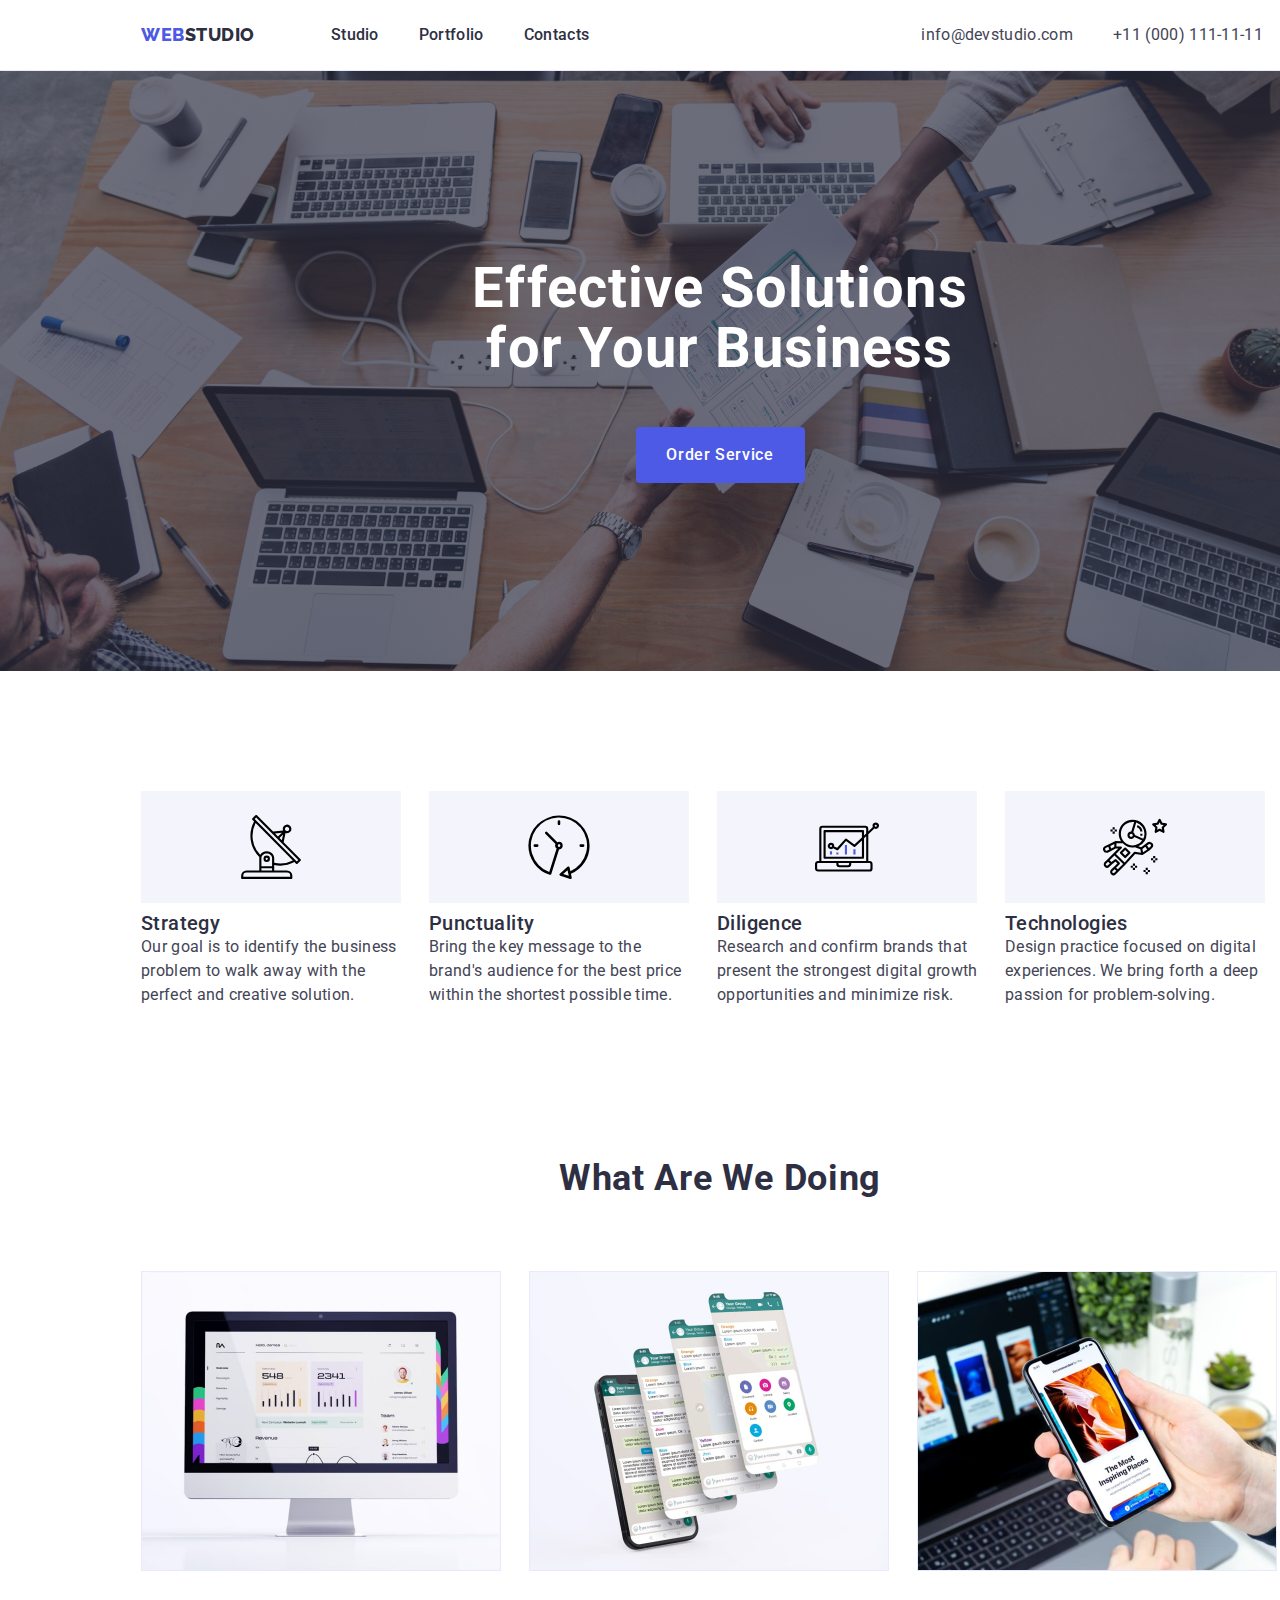
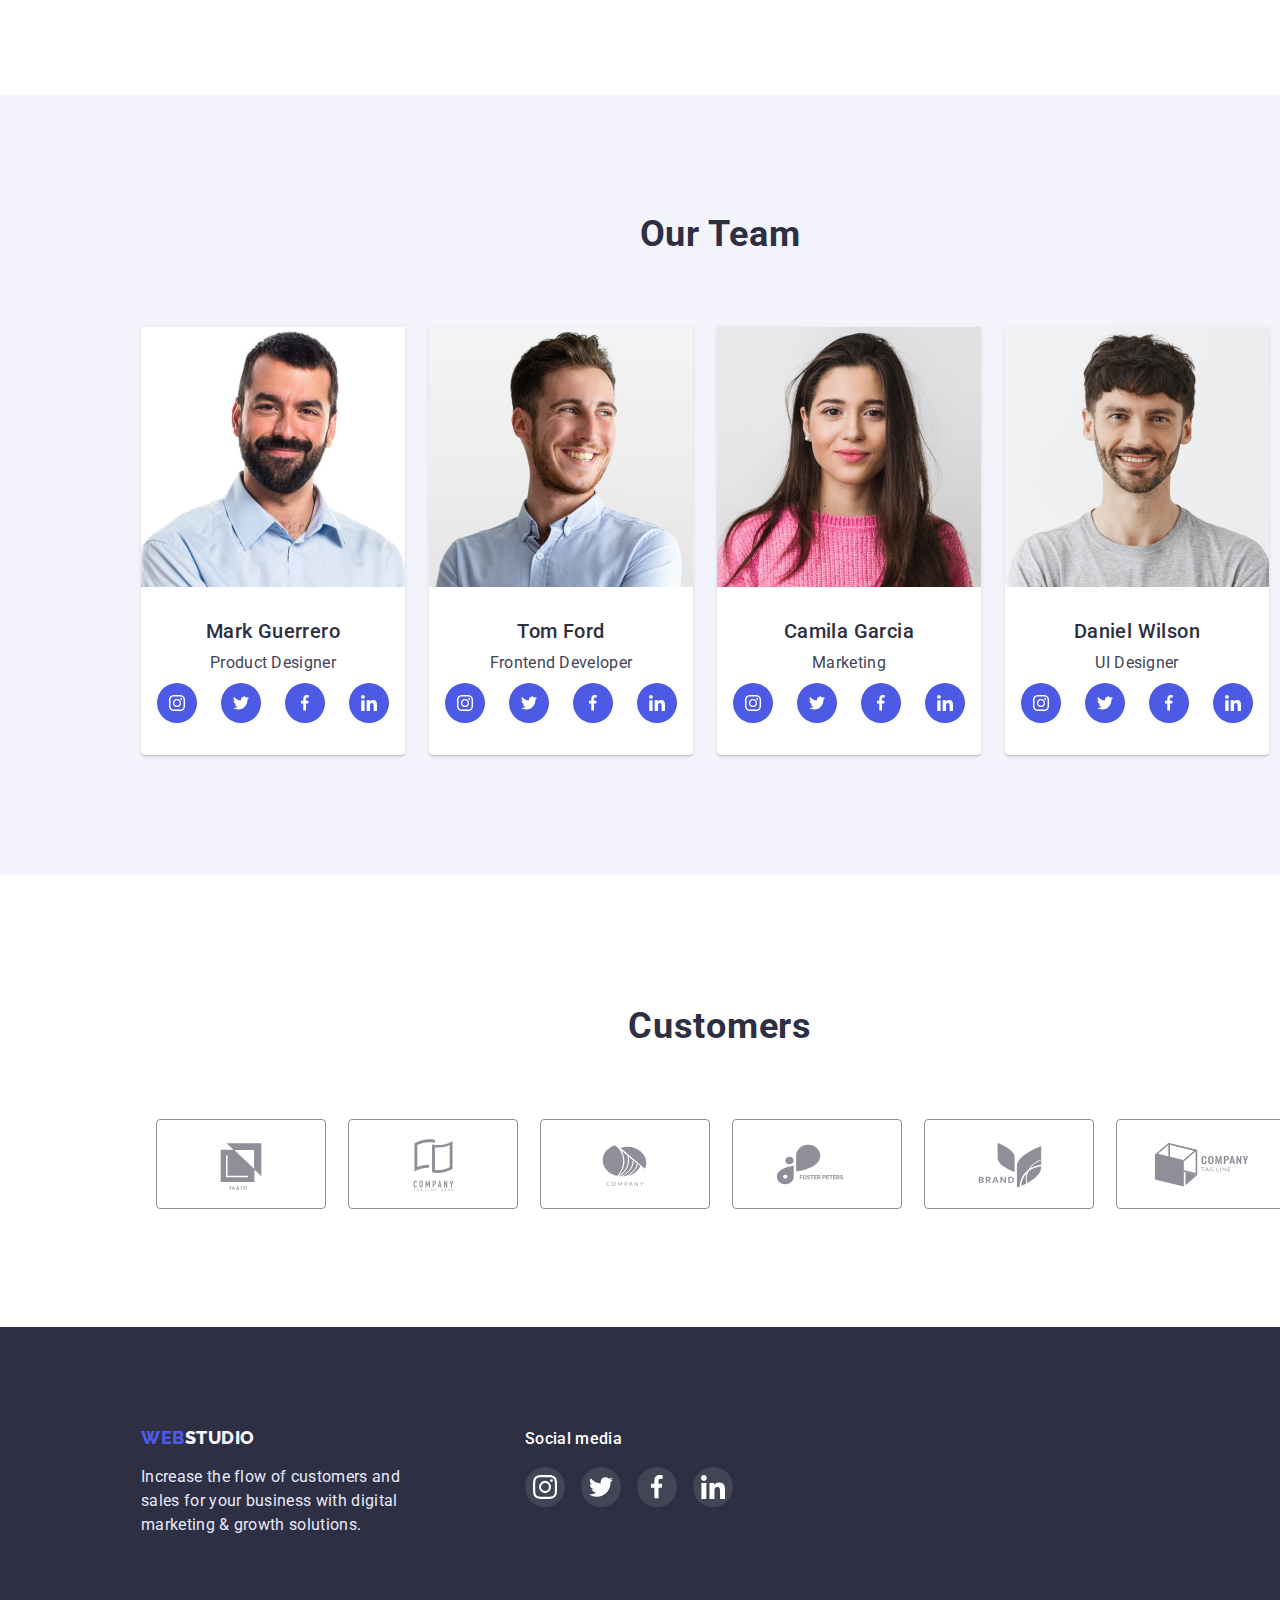
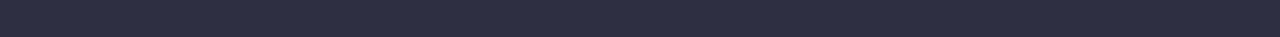
==== index.html @ 877e22a3 "Initial commit" ====
<!DOCTYPE html>
<html lang="en">
  <head>
    <meta charset="UTF-8" />
    <meta http-equiv="X-UA-Compatible" content="IE=edge" />
    <meta name="viewport" content="width=device-width, initial-scale=1.0" />
    <link rel="stylesheet" href="https://cdnjs.cloudflare.com/ajax/libs/modern-normalize/1.1.0/modern-normalize.min.css" integrity="sha512-wpPYUAdjBVSE4KJnH1VR1HeZfpl1ub8YT/NKx4PuQ5NmX2tKuGu6U/JRp5y+Y8XG2tV+wKQpNHVUX03MfMFn9Q==" crossorigin="anonymous" referrerpolicy="no-referrer" />
    <link rel="preconnect" href="https://fonts.googleapis.com">
    <link rel="preconnect" href="https://fonts.gstatic.com" crossorigin>
    <link href="https://fonts.googleapis.com/css2?family=Raleway:wght@800&family=Roboto:wght@400;500;700;900&display=swap" rel="stylesheet">
    <link rel="stylesheet" href="./css/style.css">
    <title>Document</title>
  </head>
  <body>
    <header class="header">
      <div class="container nav-container">
        <nav class="navigation">
            <a href="./index.html" class="header-logo link">Web<span class="logo-color">Studio</span></a>
            <ul class="header-list list">
              <li class="list-item"><a class="list-link text-16 link" href="./index.html">Studio</a></li>
              <li class="list-item"><a class="list-link text-16 link" href="./portfolio.html">Portfolio</a></li>
              <li class="list-item"><a class="list-link text-16 link" href="">Contacts</a></li>
            </ul>
          </nav>
          <address class="address">
            <ul class=" address-list list">
              <li class="address-contact"><a class="address-link text-16 link" href="mailto:info@devstudio.com">info@devstudio.com</a></li>
              <li class="address-contact"><a class="address-link text-16 link" href="tel:+110001111111">+11 (000) 111-11-11</a></li>
            </ul>
          </address>
        </div> 
    </header>

    <main class="main">
      <section class="hero">
        <div class="container hero-container">
          <h1 class="hero-text">
            Effective Solutions
            for Your Business
          </h1>
          <button type="button" class="button-order text-16">Order Service</button>
        </div>
      </section>
      <section class="section tech">
        <div class="container tech-container">
          <h2 class="section-title" hidden>tech</h2>
          <ul class="tech-list list">
            <li class="tech-list-item">
              <div class="tech-icon">
                <svg class="tech-svg" width="64" height="64">
                  <use class="tech-svg-img" href="./images/symbol.svg#icon-antenna-1"></use>
                </svg>
              </div>
              <h3 class="tech-logo">Strategy</h3>
              <p class="tech-content text-16">
                Our goal is to identify the business problem to walk away with the
                perfect and creative solution.
              </p>
            </li>
            <li class="tech-list-item">
              <div class="tech-icon">
                <svg class="tech-svg" width="64" height="64">
                  <use class="tech-svg-img" href="./images/symbol.svg#icon-clock-1"></use>
                </svg>
              </div>
              <h3 class="tech-logo">Punctuality</h3>
              <p class="tech-content text-16">
                Bring the key message to the brand's audience for the best price
                within the shortest possible time.
              </p>
            </li>
            <li class="tech-list-item">
              <div class="tech-icon">
                <svg class="tech-svg" width="64" height="64">
                  <use class="tech-svg-img" href="./images/symbol.svg#icon-diagram-1"></use>
                </svg>
              </div>
              <h3 class="tech-logo">Diligence</h3>
              <p class="tech-content text-16">
                Research and confirm brands that present the strongest digital
                growth opportunities and minimize risk.
              </p>
            </li>
            <li class="tech-list-item">
              <div class="tech-icon">
                <svg class="tech-svg" width="64" height="64">
                  <use class="tech-svg-img" href="./images/symbol.svg#icon-astronaut-1"></use>
                </svg>
              </div>
              <h3 class="tech-logo">Technologies</h3>
              <p class="tech-content text-16">
                Design practice focused on digital experiences. We bring forth a
                deep passion for problem-solving.
              </p>
            </li>
          </ul>
        </div>
      </section>
      <section class="section what-are-we-doing">
        <div class="container">
          <h2 class="section-title">What are we doing</h2>
          <ul class="gallery list">
            <li class="gallery-list">
              <img src="./images/image_1.jpg" alt="webpage on pc" class="gallery-img" width="360" height="300"/>
            </li>
            <li class="gallery-list">
              <img src="./images/image_2.jpg" alt="messenger on phone" class="gallery-img" width="360" height="300"/>
            </li>
            <li class="gallery-list">
              <img src="./images/image_3.jpg" alt="webpabe on phone" class="gallery-img" width="360" height="300"/>
            </li>
          </ul>
        </div>
      </section>
      <section class="section our-team">
        <div class="container our-team-container">
          <h2 class="section-title">Our Team</h2>
          <ul class="team-list list">
            <li class="team-item">
              <img src="./images/image_4.jpg" alt="Mark Guerrero" class="team-photo" width="264" height="260"/>
              <div class="team-text">
                <h3 class="person-name">Mark Guerrero</h3>
                <p class="position-work text-16">Product Designer</p>
                <ul class="team-soc-list list">
                  <li class="team-soc-item">
                    <a href="" class="team-soc-link link">
                      <svg class="team-soc-svg" width="16" height="16">
                        <use class="team-soc-icon" href="./images/symbol.svg#icon-instagram-2"></use>
                      </svg>
                    </a>
                  </li>
                  <li class="team-soc-item">
                    <a href="" class="team-soc-link link">
                      <svg class="team-soc-svg"  width="16" height="16">
                        <use class="team-soc-icon" href="./images/symbol.svg#icon-twitter-1"></use>
                      </svg>
                    </a>
                  </li>
                  <li class="team-soc-item">
                    <a href="" class="team-soc-link link">
                      <svg class="team-soc-svg" width="16" height="16">
                        <use class="team-soc-icon" href="./images/symbol.svg#icon-facebook-1"></use>
                      </svg>
                    </a>
                  </li>
                  <li class="team-soc-item">
                    <a href="" class="team-soc-link link">
                      <svg class="team-soc-svg" width="16" height="16">
                        <use class="team-soc-icon" href="./images/symbol.svg#icon-linkedin-1"></use>
                      </svg>
                    </a>
                  </li>
                </ul>
              </div>
            </li>
            <li class="team-item "><img src="./images/image_5.jpg" alt="Tom Ford" width="264" height="260"/>
              <div class="team-text">
                <h3 class="person-name">Tom Ford</h3>
                <p class="position-work text-16">Frontend Developer</p>
                <ul class="team-soc-list list">
                  <li class="team-soc-item">
                    <a href="" class="team-soc-link link">
                      <svg class="team-soc-svg" width="16" height="16">
                        <use class="team-soc-icon" href="./images/symbol.svg#icon-instagram-2"></use>
                      </svg>
                    </a>
                  </li>
                  <li class="team-soc-item">
                    <a href="" class="team-soc-link link">
                      <svg class="team-soc-svg"  width="16" height="16">
                        <use class="team-soc-icon" href="./images/symbol.svg#icon-twitter-1"></use>
                      </svg>
                    </a>
                  </li>
                  <li class="team-soc-item">
                    <a href="" class="team-soc-link link">
                      <svg class="team-soc-svg" width="16" height="16">
                        <use class="team-soc-icon" href="./images/symbol.svg#icon-facebook-1"></use>
                      </svg>
                    </a>
                  </li>
                  <li class="team-soc-item">
                    <a href="" class="team-soc-link link">
                      <svg class="team-soc-svg" width="16" height="16">
                        <use class="team-soc-icon" href="./images/symbol.svg#icon-linkedin-1"></use>
                      </svg>
                    </a>
                  </li>
                </ul>
              </div>
            </li>
            <li class="team-item">
              <img src="./images/image_6.jpg" alt="Camila Garcia" class="team-photo" width="264" height="260"/>
              <div class="team-text">
                <h3 class="person-name">Camila Garcia</h3>
                <p class="position-work text-16">Marketing</p>
                <ul class="team-soc-list list">
                  <li class="team-soc-item">
                    <a href="" class="team-soc-link link">
                      <svg class="team-soc-svg" width="16" height="16">
                        <use class="team-soc-icon" href="./images/symbol.svg#icon-instagram-2"></use>
                      </svg>
                    </a>
                  </li>
                  <li class="team-soc-item">
                    <a href="" class="team-soc-link link">
                      <svg class="team-soc-svg"  width="16" height="16">
                        <use class="team-soc-icon" href="./images/symbol.svg#icon-twitter-1"></use>
                      </svg>
                    </a>
                  </li>
                  <li class="team-soc-item">
                    <a href="" class="team-soc-link link">
                      <svg class="team-soc-svg" width="16" height="16">
                        <use class="team-soc-icon" href="./images/symbol.svg#icon-facebook-1"></use>
                      </svg>
                    </a>
                  </li>
                  <li class="team-soc-item">
                    <a href="" class="team-soc-link link">
                      <svg class="team-soc-svg" width="16" height="16">
                        <use class="team-soc-icon" href="./images/symbol.svg#icon-linkedin-1"></use>
                      </svg>
                    </a>
                  </li>
                </ul>
              </div>
            </li>
            <li class="team-item">
              <img src="./images/image_7.jpg" alt="Daniel Wilson" class="team-photo" width="264" height="260"/>
              <div class="team-text">
                <h3 class="person-name">Daniel Wilson</h3>
                <p class="position-work text-16">UI Designer</p>
                <ul class="team-soc-list list">
                  <li class="team-soc-item">
                    <a href="" class="team-soc-link link">
                      <svg class="team-soc-svg" width="16" height="16">
                        <use class="team-soc-icon" href="./images/symbol.svg#icon-instagram-2"></use>
                      </svg>
                    </a>
                  </li>
                  <li class="team-soc-item">
                    <a href="" class="team-soc-link link">
                      <svg class="team-soc-svg"  width="16" height="16">
                        <use class="team-soc-icon" href="./images/symbol.svg#icon-twitter-1"></use>
                      </svg>
                    </a>
                  </li>
                  <li class="team-soc-item">
                    <a href="" class="team-soc-link link">
                      <svg class="team-soc-svg" width="16" height="16">
                        <use class="team-soc-icon" href="./images/symbol.svg#icon-facebook-1"></use>
                      </svg>
                    </a>
                  </li>
                  <li class="team-soc-item">
                    <a href="" class="team-soc-link link">
                      <svg class="team-soc-svg" width="16" height="16">
                        <use class="team-soc-icon" href="./images/symbol.svg#icon-linkedin-1"></use>
                      </svg>
                    </a>
                  </li>
                </ul>
              </div>
            </li>
          </ul>
      </div>
      </section>
      <section class=" section customers">
        <div class="container">
          <h2 class="section-title">Customers</h2>
          <ul class="customers-list list">
            <li class="customers-item">
              <a href="" class="customers-link link">
                <svg class="customers-svg" width="104" height="56">
                  <use href="./images/symbol.svg#icon-Logo"></use>
                </svg>
              </a>
            </li>
            <li class="customers-item">
              <a href="" class="customers-link link">
                <svg class="customers-svg" width="104" height="56">
                  <use href="./images/symbol.svg#icon-Logo-1"></use>
                </svg>
              </a>
            </li>
            <li class="customers-item">
              <a href="" class="customers-link link">
                <svg class="customers-svg" width="104" height="56">
                  <use href="./images/symbol.svg#icon-Logo-2"></use>
                </svg>
              </a>
            </li>
            <li class="customers-item">
              <a href="" class="customers-link link">
                <svg class="customers-svg" width="104" height="56">
                  <use href="./images/symbol.svg#icon-Logo-3"></use>
                </svg>
              </a>
            </li>
            <li class="customers-item">
              <a href="" class="customers-link link">
                <svg class="customers-svg" width="104" height="56">
                  <use href="./images/symbol.svg#icon-Logo-4"></use>
                </svg>
              </a>
            </li>
            <li class="customers-item">
              <a href="" class="customers-link link">
                <svg class="customers-svg" width="104" height="56">
                  <use href="./images/symbol.svg#icon-Logo-5"></use>
                </svg>
              </a>
            </li>
          </ul>
        </div>
      </section>
    </main>
    <footer class="footer">
      <div class="container footer-container">
        <div class="footer-text-container">
          <a href="./index.html" class="footer-logo link">Web<span class="logo-color-footer">Studio</span></a>
          <p class="footer-text">
            Increase the flow of customers and sales for your business with digital
            marketing & growth solutions.
          </p>
        </div>
        <div class="footer-soc">
          <p class="footer-text-soc">Social media</p>
          <ul class="footer-soc-list list">
            <li class="footer-soc-item">
              <a href="" class="footer-soc-link link">
                <svg class="footer-svg" width="24" height="24">
                  <use href="./images/symbol.svg#icon-instagram-2"></use>
                </svg>
              </a>
            </li>
            <li class="footer-soc-item">
              <a href="" class="footer-soc-link link">
                <svg class="footer-svg" width="24" height="24">
                  <use href="./images/symbol.svg#icon-twitter-1"></use>
                </svg>
              </a>
            </li>
            <li class="footer-soc-item">
              <a href="" class="footer-soc-link link">
                <svg class="footer-svg" width="24" height="24">
                  <use href="./images/symbol.svg#icon-facebook-1"></use>
                </svg>
              </a>
            </li>
            <li class="footer-soc-item">
              <a href="" class="footer-soc-link link">
                <svg class="footer-svg" width="24" height="24">
                  <use href="./images/symbol.svg#icon-linkedin-1"></use>
                </svg>
              </a>
            </li>
          </ul>
        </div>
      </div>
    </footer>
  </body>
</html>
---- css/style.css ----
:root{
    --color:white;
    --color-cloud:#F4F4FD;
    --color-web-plus-button:#4D5AE5;
    --background-color:#2E2F42;
    --color-navy-blue:#2E2F42;
    --color-slate:#434455;
    --color-footer:#E7E9FC;
    --color-hover:#404BBF;
}

::before, ::after{
    box-sizing: border-box;
}

p,h1,h2,h3,h4,h5,h6{
    margin: 0;
}

ul{
    margin: 0;
    padding-left: 0;
}

body{
    margin: 0;
    padding: 0;
    font-family: 'Roboto', sans-serif;
    color: var(--color-slate);
    background-color: var(--color);
    font-weight: 400;
}

.list{
    list-style: none;
}

.link{
    text-decoration: none;
}

.text-16{
    font-size: 16px;
    line-height: 1.5;
    letter-spacing: 0.02em;
}

.container{
    width: 1158px;
    margin: 0 auto;
    padding: 0 15px;
}

img{
    display: block;
}

.main{
    width: 1440px;
}

.section{
    padding-top: 120px;
    padding-bottom: 120px;
}
/* _________________HEADER__________________ */

.header{
    width: 1440px;
    border-bottom: 1px solid #E7E9FC;
}

.nav-container{
    height: 70px;
    display: flex;
    align-items: center;
}

.navigation {
    display: flex;
    font-weight: 500;
    line-height: 1.17;
    letter-spacing: 0.03em;
    align-items: center;
    margin-right: 332px;
}

.header-logo {
    color: var(--color-web-plus-button);
    font-family: 'Raleway', sans-serif;
    font-weight: 800;
    font-size: 18px;
    letter-spacing: 0.03em;
    text-transform: uppercase;
    margin-right: 76px;
}

.logo-color {
    color: var(--color-navy-blue);
}

.header-list{
    display: flex;
}

.list-item {
    margin-right: 40px;
}

.list-item:last-child{
    margin-right: 0;
}

.list-item>.link:hover, .list-item>.link:focus{
    color: var(--color-hover);
    border-bottom: 4px #404BBF solid;           
}

.list-link {
   color: var(--color-navy-blue);
   font-weight: 500;
   padding: 20px 0 20px 0;

}

.address {
    font-style: normal;
}

.address-contact { 
    list-style: none;
    margin-right: 40px;
}

.address-contact:last-child{
    margin-right: 0;
}

.address-contact>.link:hover, .address-contact>.link:focus{
    color: var(--color-hover);
}

.address-list{
    display: flex;
}

.address-link{
    color: var(--color-slate);
}

/* _________________________hero_____________ */
.hero {
    background-color: var(--background-color);
    padding: 188px 0;
    background-image: linear-gradient(rgba(46, 47, 66, 0.7), rgba(46, 47, 66, 0.7)) ,url(../images/hero-bg.jpg);
    background-position: center;
    background-repeat: no-repeat;
    background-size: 1440px;
}

.hero-container{

}

.hero-text {
    color: var(--color);
    font-weight: 700;
    font-size: 56px;
    line-height: 1.07;
    letter-spacing: 0.02em;
    text-align: center;
    width: 496px;
    height: 120px;
    margin: 0 auto;

}

.button-order {
    background-color: var(--color-web-plus-button);
    color: var(--color);
    font-weight: 500;
    letter-spacing: 0.04em;
    font-family: 'Roboto', sans-serif;
    margin: 48px auto;
    display: block;
    width: 169px;
    height: 56px;
    border: 0px;
    border-radius: 4px;
    margin-bottom: 0;
}

.button-order:hover, .button-order:focus{
    background-color: var(--color-hover);
    cursor: pointer;
}

/* ________________Tech_____________________ */

.tech {
}

.tech-container{
}

.tech-list {
}

.tech-list-item {
    list-style: none;
    display: inline-block;
    width: 260px;
    margin: 0 24px 0 0;
}

.tech-list-item:last-child{
    margin: 0 0 0 0;
}

.tech-icon{
    width: 100%;
    height: 112px;
    background-color: var(--color-cloud);
    margin-bottom: 8px;
    display: flex;
    align-items: center;
    justify-content: center;
}


.tech-logo {
    font-weight: 500;
    font-size: 20px;
    letter-spacing: 0.02em;
    line-height: 1.2;
    color: var(--color-navy-blue);
}

.tech-content {
    height: 104px;
    width: 264px;
}

/* ________________________ what-are-we-doing____________________ */

section.what-are-we-doing {
 padding-top: 0;
}



.section-title {
    font-weight: 700;
    font-size: 36px;
    letter-spacing: 0.02em;
    line-height: 1.11;
    text-transform: capitalize;
    text-align: center;
    color: var(--color-navy-blue);
    margin-bottom: 72px;
}

.gallery{
    width: 1140px;
    padding: 0;
}

.gallery-list {
    list-style: none;
    display: inline-block;
    text-align: center;
    margin: 0 24px 0 0;
}

.gallery-list:last-child{
    margin: 0 0 0 0;
}

/* ______________OUR TEAM____________________ */

.our-team {
    background-color:  #F4F4FD;
}

.our-team-container{
}

.team-list {
    padding: 0;
    margin-top: 72px;
    display: flex;
}

.team-item {
    list-style: none;
    margin: 0 24px 0 0;
    background-color: #ffffff;
    height: 428px;
    box-shadow: 0px 1px 6px rgba(46, 47, 66, 0.08), 0px 1px 1px rgba(46, 47, 66, 0.16), 0px 2px 1px rgba(46, 47, 66, 0.08);
    border-radius: 0px 0px 4px 4px;
    order: 0;
    flex-grow: 0;
    z-index: 0;
}


.team-item:last-child{
    margin: 0 0 0 0;
}

.team-text{
    padding: 32px 16px;
}

.position-work{
    margin-bottom: 8px;
}

.team-soc-list {
    display: flex;
    align-items: center;
    justify-content: center;
    gap: 24px;
}

.team-soc-item {
    width: 40px;
    height: 40px;
    background-color: var(--color-web-plus-button);
    border: none;
    border-radius: 50%;
}

.team-soc-item:is(:hover, :focus){
    background-color: #404BBF;
}

.team-soc-link {
    width: 40px;
    height: 40px;
    display: flex;
    align-items: center;
    justify-content: center;
    border: none;
    border-radius: 50%;
}

.team-soc-svg {
    fill: #FFFFFF;
}

.team-soc-icon {
}

.person-name {
    font-weight: 500;
    font-size: 20px;
    text-align: center;
    letter-spacing: 0.02em;
    line-height: 1.2;
    color: var(--color-navy-blue);
    margin-bottom: 8px;   
}

.position-work {
    text-align: center;
}

/* __________FOOTER_______________ */

.footer{
    background-color: var(--color-navy-blue);
    padding-top: 100px;
    padding-bottom: 100px;
    width: 1440px;
}

.footer-container{
    display: flex;
    gap: 120px;
}

.footer-logo {
    color: var(--color-web-plus-button);
    font-family: 'Raleway', sans-serif;
    font-weight: 800;
    font-size: 18px;
    line-height: 1.17;
    letter-spacing: 0.03em;
    text-decoration: none;
    text-transform: uppercase;
}

.logo-color-footer {
    color: var(--color-cloud);
}

.footer-text{
    margin-top: 17.5px;
    width: 264px;
    height: 72px;
    font-size: 16px;
    line-height: 1.5;
    letter-spacing: 0.02em;
    color: var(--color-footer);
}



.footer-soc {
    
}

.footer-text-soc {
    font-weight: 500;
    font-size: 16px;
    line-height: 1.5;
    letter-spacing: 0.02em;
    color: #FFFFFF;
    margin-bottom: 16px;
    }

.footer-soc-list {
display: flex;
gap: 16px;
}

.footer-soc-item {
    width: 40px;
    height: 40px;
}

.footer-soc-link {
    width: 40px;
    height: 40px;
    display: flex;
    align-items: center;
    justify-content: center;
    background-color: rgba(255, 255, 255, 0.1);
    border: none;
    border-radius: 50%;;
}

.footer-soc-link:is(:hover, :focus){
    background-color: #31D0AA;

}

.footer-svg {
    fill: #FFFFFF;
}


/* _______________________ Customers ____________________ */


.customers {
    padding-top: 132px;
    padding-bottom: 120px;
}

.customers-list {
    display: flex;
    align-items: center;
    justify-content: center;
    gap: 24px;
}

.customers-item {
    width: 168px;
    height: 88px;

}

.customers-link {
    width: 168px;
    height: 88px;
    display: flex;
    align-items: center;
    justify-content: center;
    border: 1px solid #8E8F99;
    border-radius: 4px;
    fill: #8E8F99;
}

.customers-link:hover,
.customers-link:focus {
    border: 1px solid #404BBF;
}

.customers-link:hover,
.customers-link:focus > .customers-svg{
    fill:#404BBF;
}





/* Portfolio */

.section-portfolio{
    padding-top: 96px;
    padding-bottom: 120px;
}

.button-list{
    display: flex;
    margin-bottom: 72px;
    justify-content: center;
}

.button-item{
    margin-right: 24px;

}

.filter-btn:is(:hover, :focus){
    border: 1px solid #404BBF;
    border-radius: 4px;
    box-shadow: 0px 3px 1px rgba(0, 0, 0, 0.1), 0px 2px 1px rgba(0, 0, 0, 0.08), 0px 2px 2px rgba(0, 0, 0, 0.12);
}

.list-img-portfolio{
    display: flex;
    flex-wrap: wrap;
}

.item-img-portfolio{
    width: 360px;
    margin-right: 24px;
    margin-bottom: 48px;
}

.img-portfolio{
    width: 360px;
    height: 300px;
}

.item-img-portfolio:nth-child(3n){
    margin-right: 0;
}

.item-img-portfolio:nth-last-child(-n + 3){
    margin-bottom: 0;
}

.filter-btn{
    font-family: "Roboto", sans-serif;
    font-weight: 500;
    letter-spacing: 0.04em;
    background-color: var(--color-cloud);
    color: var(--color-web-plus-button);
    padding: 12px 24px;
    border: 1px solid #E7E9FC;
    border-radius: 4px;
    
}

.buttno-item:last-child{
    margin-right: 0;
}

.filter-btn:hover, .filter-btn:focus{
    color: #ffffff;
    background-color: var(--color-hover);
    cursor: pointer;
}

.portfolio-text{
    border: 1px solid #E7E9FC;
    padding: 32px 16px;
}

.item-img-portfolio:is(:hover, :focus){
    box-shadow: 0px 1px 6px rgba(46, 47, 66, 0.08), 0px 1px 1px rgba(46, 47, 66, 0.16), 0px 2px 1px rgba(46, 47, 66, 0.08);
}

.title-under-img{
    font-weight: 500;
    font-size: 20px;
    line-height: 1.2;
    letter-spacing: 0.02em;
    color: var(--color-navy-blue);
    margin-bottom: 8px;
}


.paragraf-under-img{
    color: var(--color-slate);

}

.footer-portfolio{

}
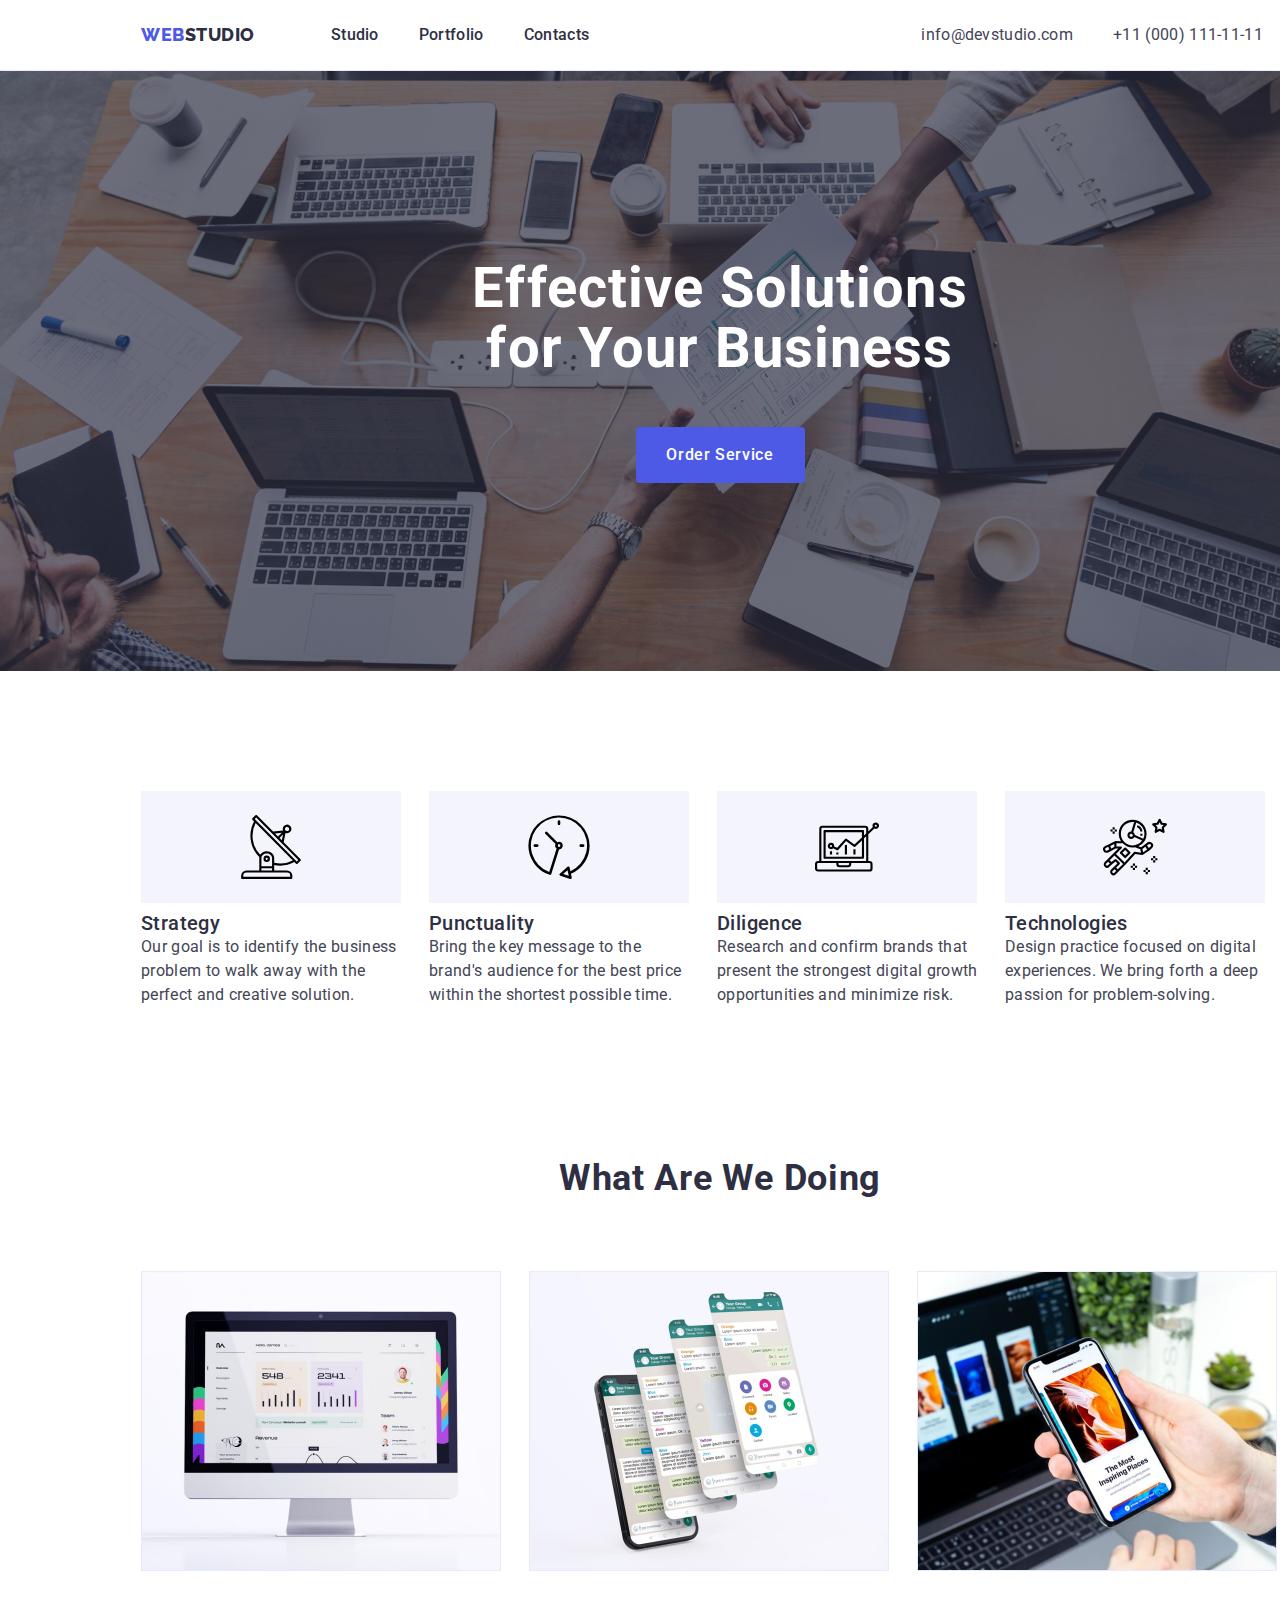
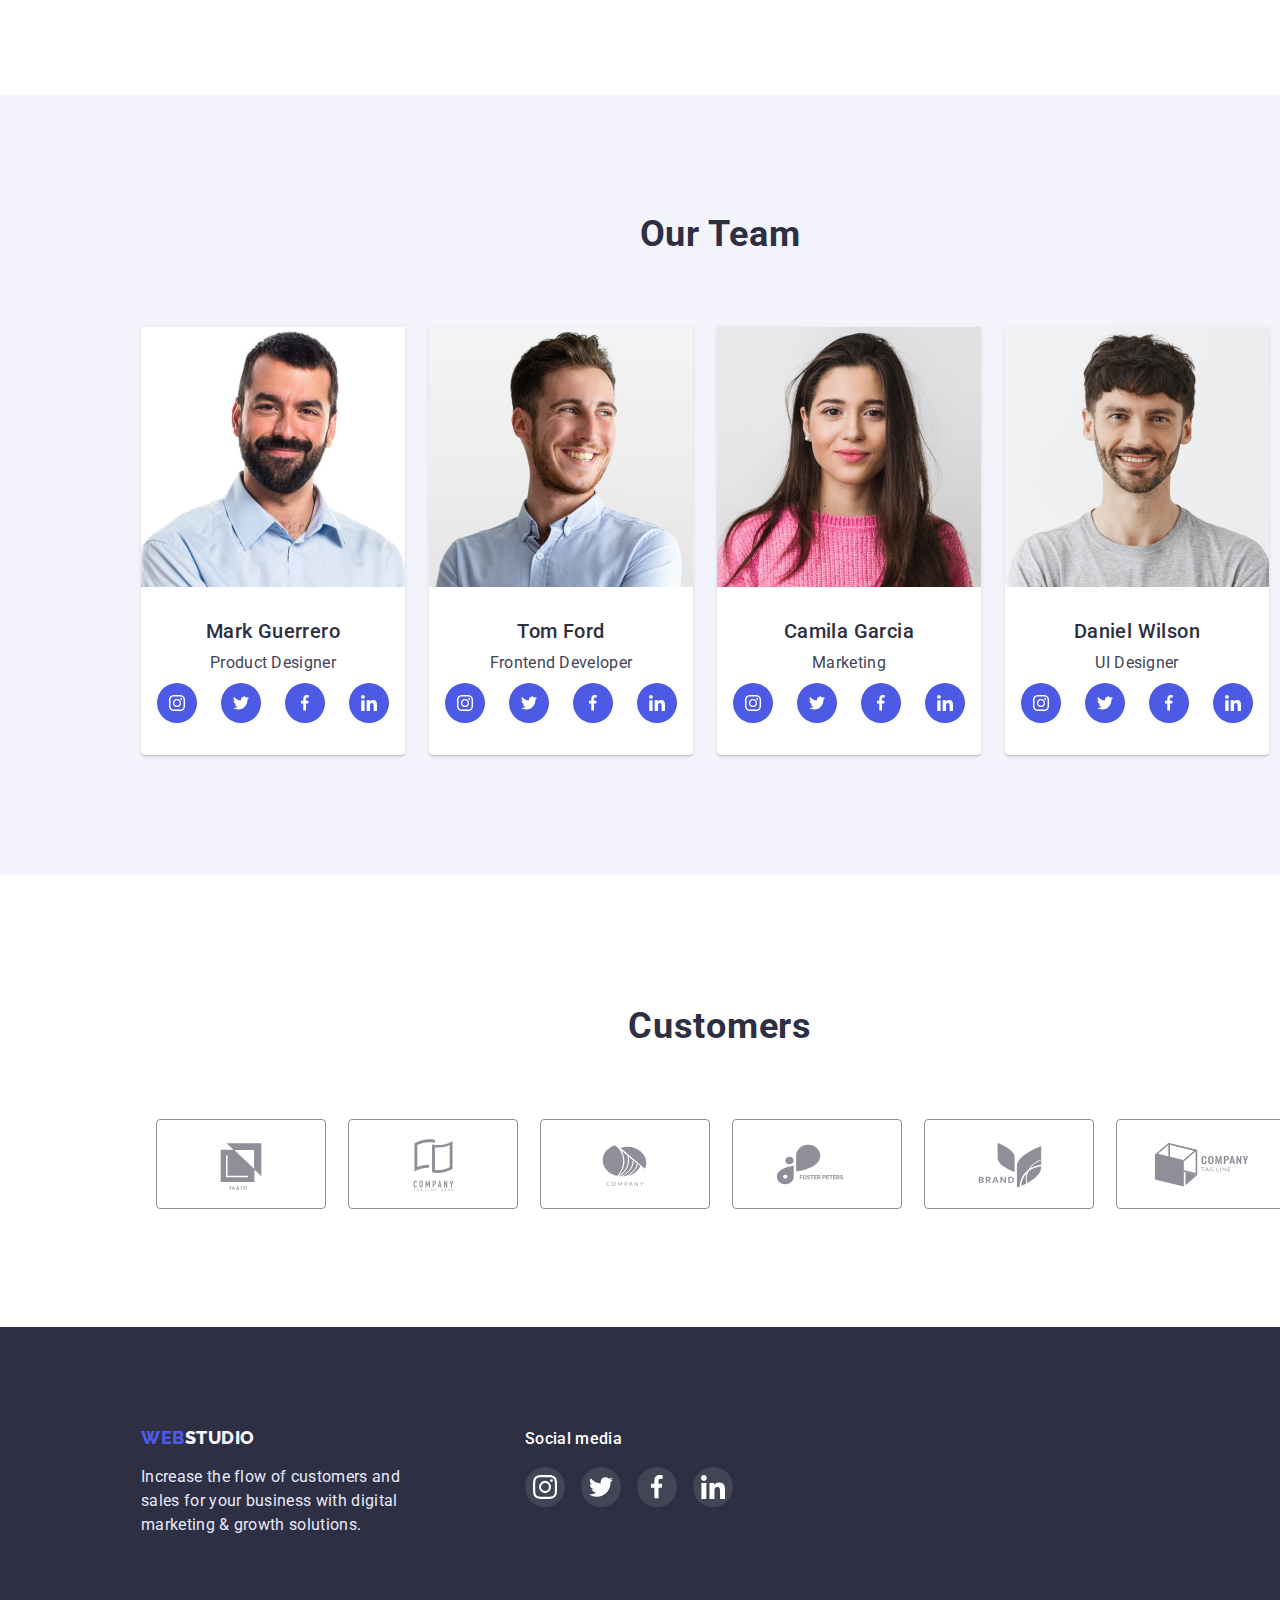
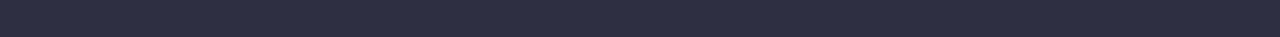
==== commit 333d7b41: "dont work active menu item" ====
--- a/index.html
+++ b/index.html
@@ -38,7 +38,7 @@
             Effective Solutions
             for Your Business
           </h1>
-          <button type="button" class="button-order text-16">Order Service</button>
+          <button type="button" class="button-order text-16" data-modal-open>Order Service</button>
         </div>
       </section>
       <section class="section tech">
@@ -360,5 +360,15 @@
         </div>
       </div>
     </footer>
+    <div class="backdrop is-hidden" data-modal>
+      <div class="modal-block">
+        <button class="button-modal-close" data-modal-close>
+          <svg class="modal-svg " width="8" height="8">
+            <use href="./images/symbol.svg#icon-modal-close"></use>
+          </svg>
+        </button>
+      </div>
+    </div>
+    <script src="./js/modals.js"></script>
   </body>
 </html>
--- a/css/style.css
+++ b/css/style.css
@@ -83,6 +83,7 @@
     letter-spacing: 0.03em;
     align-items: center;
     margin-right: 332px;
+
 }
 
 .header-logo {
@@ -101,7 +102,10 @@
 
 .header-list{
     display: flex;
-}
+    position: relative;
+}
+
+
 
 .list-item {
     margin-right: 40px;
@@ -113,9 +117,22 @@
 
 .list-item>.link:hover, .list-item>.link:focus{
     color: var(--color-hover);
-    border-bottom: 4px #404BBF solid;           
-}
-
+    border-bottom: 4px #404BBF solid;
+    transition-duration: 250ms;
+}
+.curent-link::after{
+    display: block;
+    content: "";
+    color: var(--color-hover);
+    border-bottom: 4px #404BBF solid;
+    height: 4px;
+    width: 100%;
+    padding-top: 17px;
+    position:absolute;
+    left: 50%;
+    transition: width .2s ease-in-out;
+    transform: translateX(-50%);
+}
 .list-link {
    color: var(--color-navy-blue);
    font-weight: 500;
@@ -138,6 +155,8 @@
 
 .address-contact>.link:hover, .address-contact>.link:focus{
     color: var(--color-hover);
+    transition-duration: 250ms;
+
 }
 
 .address-list{
@@ -193,6 +212,8 @@
 .button-order:hover, .button-order:focus{
     background-color: var(--color-hover);
     cursor: pointer;
+    transition-duration: 250ms;
+
 }
 
 /* ________________Tech_____________________ */
@@ -333,6 +354,8 @@
 
 .team-soc-item:is(:hover, :focus){
     background-color: #404BBF;
+    transition-duration: 250ms;
+
 }
 
 .team-soc-link {
@@ -443,7 +466,7 @@
 
 .footer-soc-link:is(:hover, :focus){
     background-color: #31D0AA;
-
+    transition-duration: 250ms;
 }
 
 .footer-svg {
@@ -486,14 +509,67 @@
 .customers-link:hover,
 .customers-link:focus {
     border: 1px solid #404BBF;
+    transition-duration: 250ms;
 }
 
 .customers-link:hover,
 .customers-link:focus > .customers-svg{
     fill:#404BBF;
-}
-
-
+    transition-duration: 250ms;
+}
+
+/* ___________MODAL____________ */
+
+.backdrop {
+    position: fixed;
+    top: 0;
+    left: 0;
+    width: 100%;
+    height: 100%;
+    background-color: rgba(46, 47, 66, 0.4);;
+}
+
+.backdrop.is-hidden {
+    opacity: 0;
+    pointer-events: none;
+}
+
+.modal-block {
+    min-width: 408px;
+    min-height: 576px;
+    background-color: #FCFCFC;
+    position: absolute;
+    top: 50%;
+    left: 50%;
+    transform: translate(-50%, -50%);
+}
+
+.button-modal-close{
+    position: absolute;
+    width: 24px;
+    height: 24px;
+    background-color: #E7E9FC;
+    border: 1px solid rgba(0, 0, 0, 0.1);
+    border-radius: 50%;
+    right: 24px;
+top: 24px;
+}
+
+.button-modal-close:is(:hover, :focus){
+    cursor: pointer;
+    transition-duration: 250ms;
+}
+
+.modal-svg {
+    position: absolute;
+    top: 50%;
+    left: 50%;
+    transform: translate(-50%, -50%);
+}
+
+.data-modal-close {
+
+}
 
 
 
@@ -519,6 +595,7 @@
     border: 1px solid #404BBF;
     border-radius: 4px;
     box-shadow: 0px 3px 1px rgba(0, 0, 0, 0.1), 0px 2px 1px rgba(0, 0, 0, 0.08), 0px 2px 2px rgba(0, 0, 0, 0.12);
+    transition-duration: 250ms;
 }
 
 .list-img-portfolio{
@@ -530,11 +607,44 @@
     width: 360px;
     margin-right: 24px;
     margin-bottom: 48px;
-}
-
-.img-portfolio{
+
+}
+
+.overlay-top-block{
+    position: relative;
+    overflow: hidden;
+    display: block;
     width: 360px;
     height: 300px;
+}
+
+.overlay-top-block:hover .overlay-block {
+    transform: translatey(0);
+  }
+  
+.overlay-block{
+    position: absolute;
+    top: 0;
+    left: 0;
+    width: 100%;
+    height: 100%;
+    background-color: #3f51b5;
+    transform: translatey(101%);
+    transition: transform 250ms ease;
+    padding: 40px 32px;
+}
+  
+.overlay-block > p {
+    color: #fff;
+    padding: 10px;
+    margin: 0;
+    font-size: 18px;
+}
+  
+
+
+.img-portfolio{
+
 }
 
 .item-img-portfolio:nth-child(3n){
@@ -565,6 +675,7 @@
     color: #ffffff;
     background-color: var(--color-hover);
     cursor: pointer;
+    transition-duration: 250ms;
 }
 
 .portfolio-text{
@@ -574,6 +685,7 @@
 
 .item-img-portfolio:is(:hover, :focus){
     box-shadow: 0px 1px 6px rgba(46, 47, 66, 0.08), 0px 1px 1px rgba(46, 47, 66, 0.16), 0px 2px 1px rgba(46, 47, 66, 0.08);
+    transition-duration: 250ms;
 }
 
 .title-under-img{
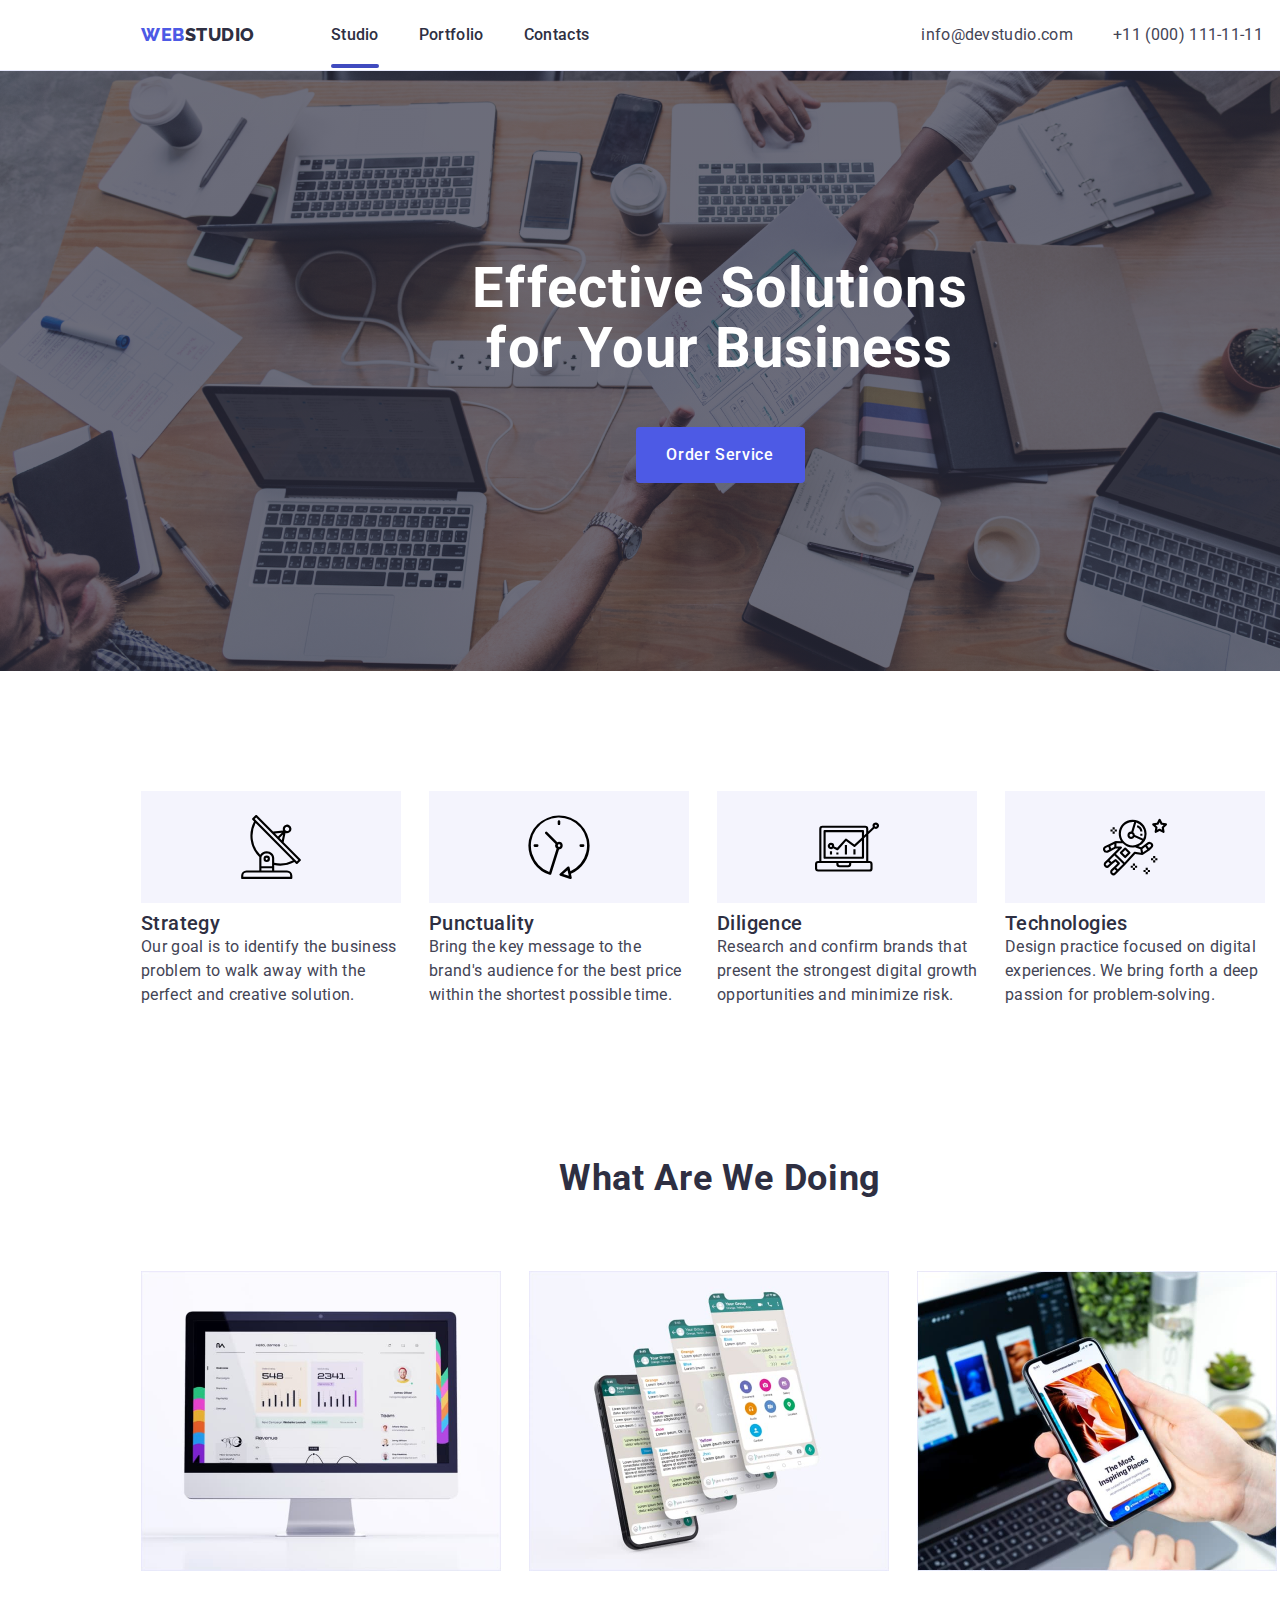
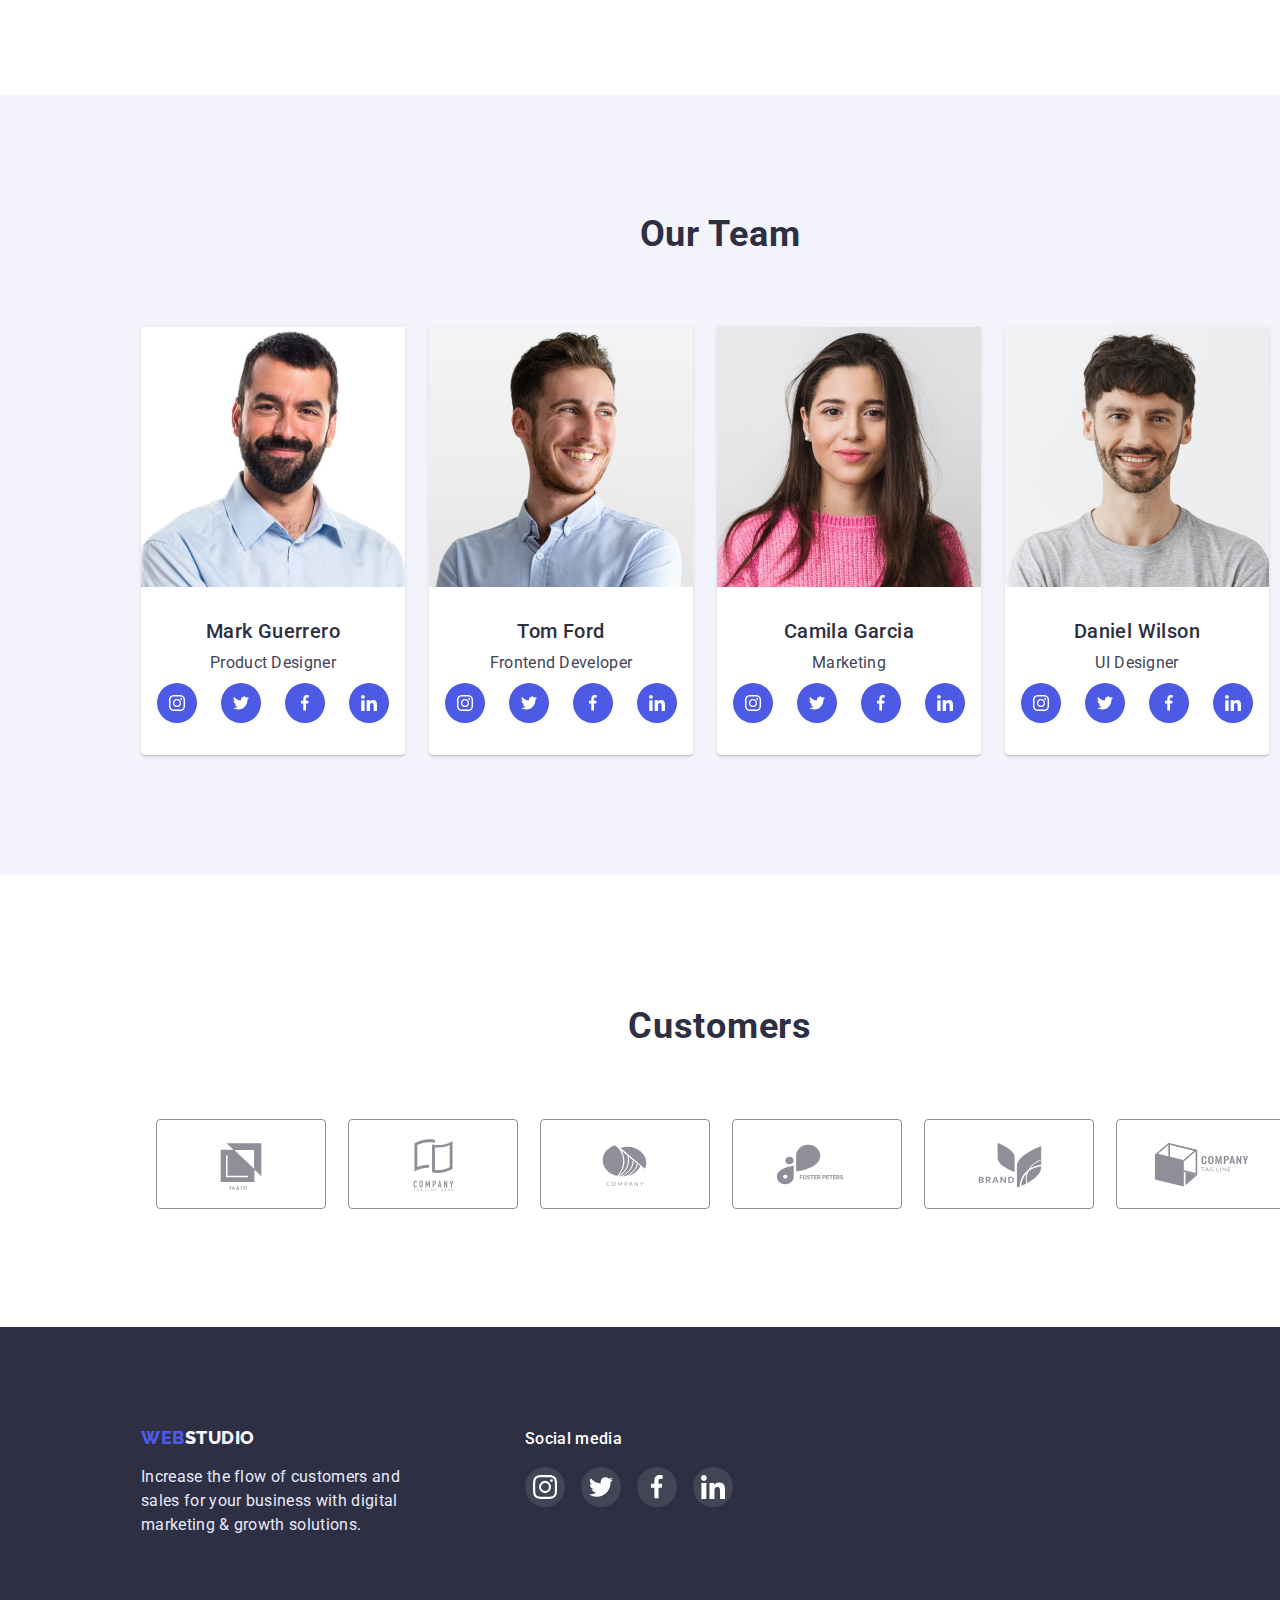
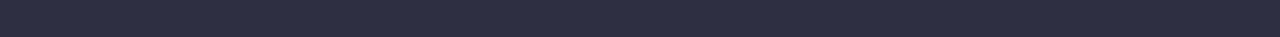
==== commit 8e9be9be: "modal and hover portfolio" ====
--- a/index.html
+++ b/index.html
@@ -17,7 +17,7 @@
         <nav class="navigation">
             <a href="./index.html" class="header-logo link">Web<span class="logo-color">Studio</span></a>
             <ul class="header-list list">
-              <li class="list-item"><a class="list-link text-16 link" href="./index.html">Studio</a></li>
+              <li class="list-item"><a class="list-link text-16 link curent-link" href="./index.html">Studio</a></li>
               <li class="list-item"><a class="list-link text-16 link" href="./portfolio.html">Portfolio</a></li>
               <li class="list-item"><a class="list-link text-16 link" href="">Contacts</a></li>
             </ul>
--- a/css/style.css
+++ b/css/style.css
@@ -120,19 +120,21 @@
     border-bottom: 4px #404BBF solid;
     transition-duration: 250ms;
 }
-.curent-link::after{
+.link {
+    position: relative;
+}
+.link.curent-link::after {
+    content: '';
+    position: absolute;
+    left: 0;
+    bottom: -4px;
     display: block;
-    content: "";
-    color: var(--color-hover);
-    border-bottom: 4px #404BBF solid;
-    height: 4px;
     width: 100%;
-    padding-top: 17px;
-    position:absolute;
-    left: 50%;
-    transition: width .2s ease-in-out;
-    transform: translateX(-50%);
-}
+    height:4px ;
+    border-radius:2px ;
+    background-color: #404BBF;
+}
+
 .list-link {
    color: var(--color-navy-blue);
    font-weight: 500;
